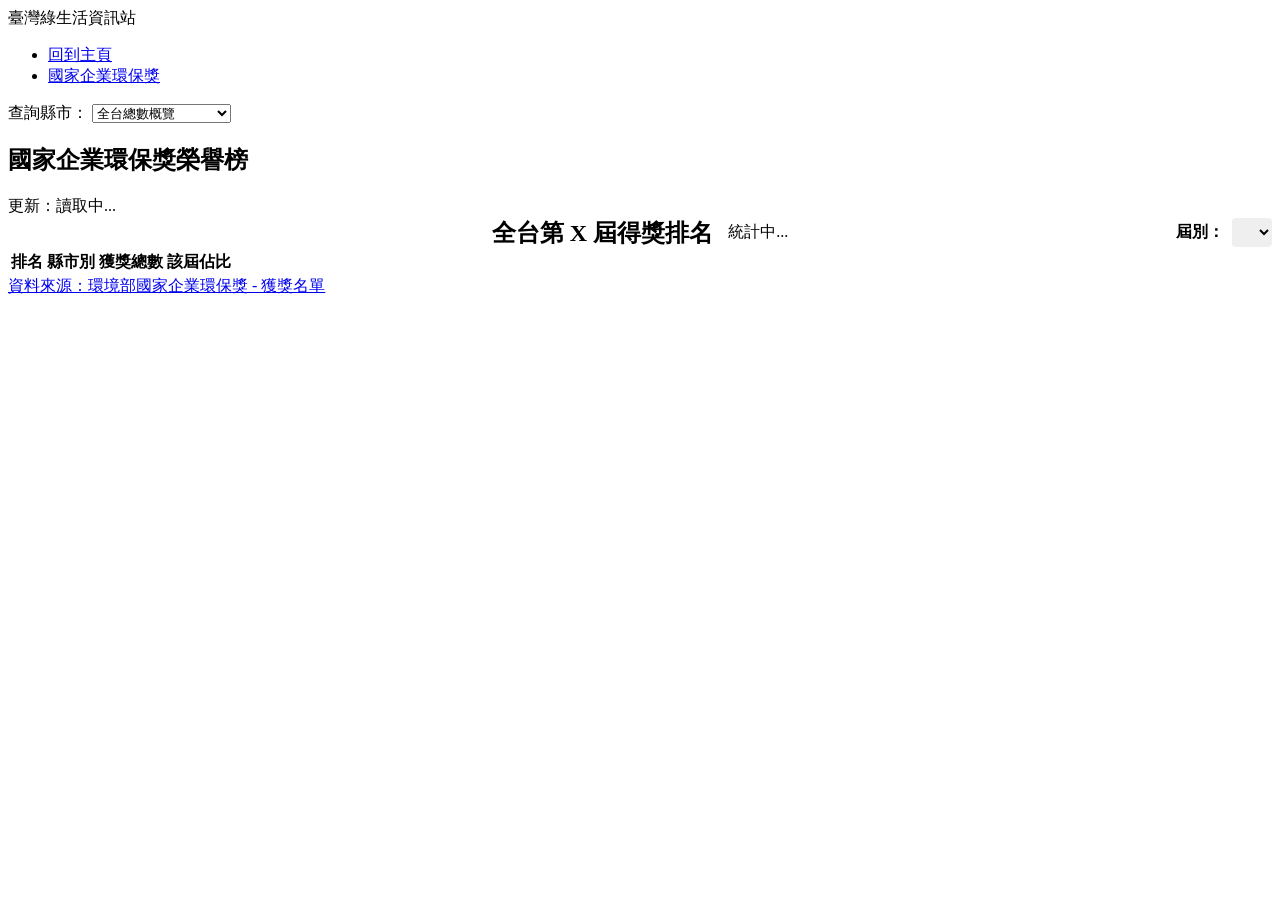
==== awards.html @ 9305130e "Add files via upload" ====
<!DOCTYPE html>
<html lang="zh-TW">

<head>
    <meta charset="UTF-8">
    <meta name="viewport" content="width=device-width, initial-scale=1.0">
    <title>臺灣綠生活資訊站 - 國家企業環保獎</title>

    <link rel="stylesheet" href="css/global_style.css">
    <link rel="stylesheet" href="css/facilities_style.css">
    <style>
        /* 專屬獎項標籤顏色補強 (基於你的附圖需求) */
        .badge-giant { background-color: #6d28d9 !important; color: white !important; } /* 巨擘獎 - 深紫色 */
        .badge-gold { background-color: #fef08a !important; color: #854d0e !important; }  /* 金級獎 - 金黃色 */
        .badge-silver { background-color: #e5e7eb !important; color: #374151 !important; }/* 銀級獎 - 銀灰色 */
        .badge-bronze { background-color: #fed7aa !important; color: #9a3412 !important; }/* 銅級獎 - 銅橘色 */
        .badge-entry { background-color: #f3f4f6 !important; color: #6b7280 !important; } /* 入圍獎 - 淺灰色 */
    </style>
</head>

<body>

    <nav id="global-navbar">
        <div class="logo">臺灣綠生活資訊站</div>
        <ul class="nav-links">
            <li><a href="index.html">回到主頁</a></li>
            <li><a href="awards.html" class="active">國家企業環保獎</a></li>
        </ul>
    </nav>

    <main id="facilities-content">
        <section class="page-header-compact">
            <div class="header-left">
                <label for="city-dropdown">查詢縣市：</label>
                <select id="city-dropdown">
                    <option value="all">全台總數概覽</option>
                    <option disabled>─── 直轄市 ───</option>
                    <option value="taipei">臺北市</option>
                    <option value="new-taipei">新北市</option>
                    <option value="taoyuan">桃園市</option>
                    <option value="taichung">臺中市</option>
                    <option value="tainan">臺南市</option>
                    <option value="kaohsiung">高雄市</option>
                    <option disabled>─── 其他縣市 ───</option>
                    <option value="keelung">基隆市</option>
                    <option value="hsinchu-city">新竹市</option>
                    <option value="hsinchu-county">新竹縣</option>
                    <option value="miaoli">苗栗縣</option>
                    <option value="changhua">彰化縣</option>
                    <option value="nantou">南投縣</option>
                    <option value="yunlin">雲林縣</option>
                    <option value="chiayi-city">嘉義市</option>
                    <option value="chiayi-county">嘉義縣</option>
                    <option value="pingtung">屏東縣</option>
                    <option value="yilan">宜蘭縣</option>
                    <option value="hualien">花蓮縣</option>
                    <option value="taitung">臺東縣</option>
                    <option value="penghu">澎湖縣</option>
                    <option value="kinmen">金門縣</option>
                    <option value="lienchiang">連江縣</option>
                </select>
            </div>

            <h1 class="header-center">國家企業環保獎榮譽榜</h1>

            <div class="header-right">
                <span id="update-date" class="update-date-inline">更新：讀取中...</span>
            </div>
        </section>

        <section id="overview-view">
            <div class="table-responsive-wrapper">
                <!-- 💡 使用 flex 排版：左邊空白佔位，中間標題，右邊選單 -->
                <div class="detail-header" style="display: flex; justify-content: space-between; align-items: center;">
                    <div style="flex: 1;"></div> <!-- 左側空白佔位區 -->

                    <div class="header-main-info" style="display: flex; justify-content: center; align-items: center; gap: 15px; flex: 2;">
                        <h2 id="overview-title" style="margin: 0;">全台第 X 屆得獎排名</h2>
                        <span id="total-stats" class="stats-text">統計中...</span>
                    </div>

                    <div class="header-action-area" style="display: flex; justify-content: flex-end; align-items: center; flex: 1;">
                        <label for="overview-edition-dropdown" style="font-weight: bold; color: var(--text-muted); margin-right: 8px;">屆別：</label>
                        <select id="overview-edition-dropdown" style="padding: 5px 10px; border-radius: 4px; border: 1px solid var(--border-color); cursor: pointer; font-size: 0.95rem;">
                            <!-- JS 會自動填入屆別 -->
                        </select>
                    </div>
                </div>

                <table id="facilities-table" class="ranking-table">
                    <thead>
                        <tr>
                            <th>排名</th>
                            <th>縣市別</th>
                            <th>獲獎總數</th>
                            <th>該屆佔比</th>
                        </tr>
                    </thead>
                    <tbody id="ranking-table-body">
                        </tbody>
                </table>
            </div>
        </section>

        <section id="history-view" style="display: none;">
            <div class="table-responsive-wrapper">
                <!-- 💡 標題置中，按鈕靠右 -->
                <div class="detail-header" style="display: flex; justify-content: space-between; align-items: center;">
                    <div style="flex: 1;"></div> <!-- 佔位 -->

                    <div class="header-main-info" style="display: flex; justify-content: center; align-items: center; gap: 15px; flex: 2;">
                        <h2 id="current-city-title" style="margin: 0;">縣市歷屆戰績</h2>
                        <span id="city-stats" class="stats-text"></span>
                    </div>

                    <div class="header-action-area" style="display: flex; justify-content: flex-end; flex: 1;">
                        <button id="btn-back-overview" style="background: none; border: none; cursor: pointer; font-size: 1.5rem;" title="返回全台總覽">🔙</button>
                    </div>
                </div>

                <table id="facilities-table" class="ranking-table">
                    <thead>
                        <tr>
                            <th>屆別 (點擊看名單)</th>
                            <th>該屆得獎總數</th>
                            <th>獎項概況</th>
                        </tr>
                    </thead>
                    <tbody id="history-table-body">
                        </tbody>
                </table>
            </div>
        </section>

        <section id="detail-view" style="display: none;">
            <div class="table-responsive-wrapper">
                <div class="detail-header" style="display: flex; justify-content: space-between; align-items: center;">
                    <div style="flex: 1;"></div>
                    <div class="header-main-info" style="display: flex; justify-content: center; align-items: center; gap: 15px; flex: 2;">
                        <h2 id="detail-title">獲獎企業明細</h2>
                        <span id="detail-stats" class="stats-text"></span>
                    </div>
                    <div class="header-action-area" style="display: flex; justify-content: flex-end; flex: 1;">
                        <button id="btn-back-history" style="background: none; border: none; cursor: pointer; font-size: 1.5rem;" title="返回歷屆戰績">🔙</button>
                    </div>
                </div>

                <table id="facilities-table" class="ranking-table">
                    <thead>
                        <tr>
                            <th style="width: 70%;">獲獎單位</th>
                            <th style="width: 30%;">獲得獎項</th>
                        </tr>
                    </thead>
                    <tbody id="detail-table-body">
                        </tbody>
                </table>
            </div>
        </section>
    </main>

    <script src="js/global_script.js"></script>
    <script src="js/awards_script.js"></script>
    <footer class="site-footer source-footer">
        <a href="https://aeepa.moenv.gov.tw/Nation_history_deeds.aspx#gsc.tab=0" target="_blank" rel="noopener noreferrer">
            資料來源：環境部國家企業環保獎 - 獲獎名單
        </a>
    </footer>
</body>

</html>
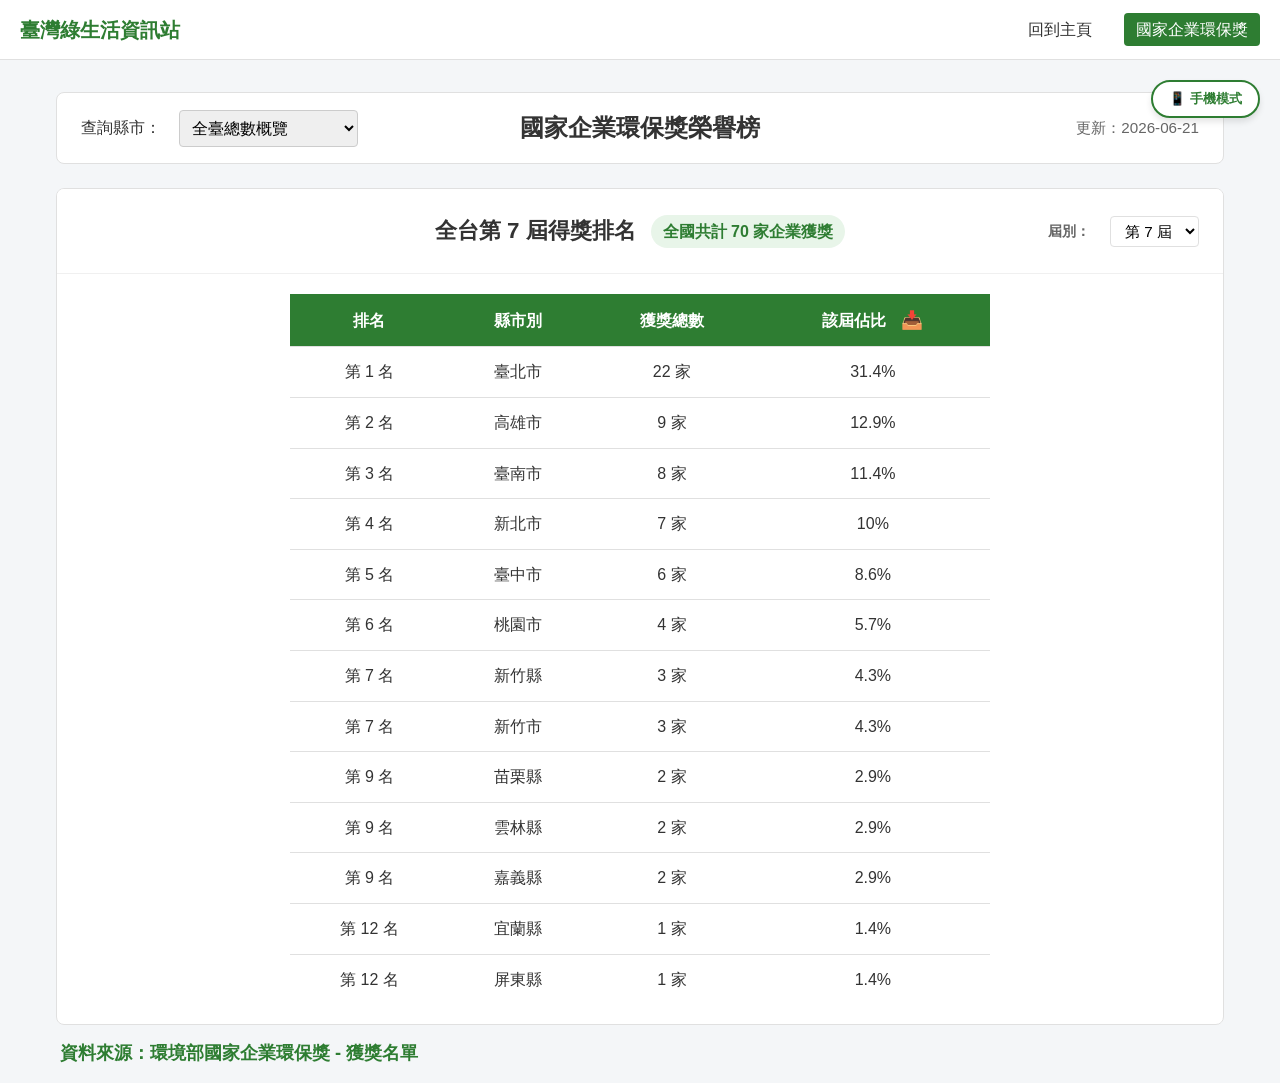
==== commit 1364ba2f: "修改台為臺" ====
--- a/awards.html
+++ b/awards.html
@@ -33,7 +33,7 @@
             <div class="header-left">
                 <label for="city-dropdown">查詢縣市：</label>
                 <select id="city-dropdown">
-                    <option value="all">全台總數概覽</option>
+                    <option value="all">全臺總數概覽</option>
                     <option disabled>─── 直轄市 ───</option>
                     <option value="taipei">臺北市</option>
                     <option value="new-taipei">新北市</option>
@@ -75,7 +75,7 @@
                     <div style="flex: 1;"></div> <!-- 左側空白佔位區 -->
 
                     <div class="header-main-info" style="display: flex; justify-content: center; align-items: center; gap: 15px; flex: 2;">
-                        <h2 id="overview-title" style="margin: 0;">全台第 X 屆得獎排名</h2>
+                        <h2 id="overview-title" style="margin: 0;">全臺第 X 屆得獎排名</h2>
                         <span id="total-stats" class="stats-text">統計中...</span>
                     </div>
 
@@ -114,7 +114,7 @@
                     </div>
 
                     <div class="header-action-area" style="display: flex; justify-content: flex-end; flex: 1;">
-                        <button id="btn-back-overview" style="background: none; border: none; cursor: pointer; font-size: 1.5rem;" title="返回全台總覽">🔙</button>
+                        <button id="btn-back-overview" style="background: none; border: none; cursor: pointer; font-size: 1.5rem;" title="返回全臺總覽">🔙</button>
                     </div>
                 </div>
 
@@ -168,4 +168,4 @@
     </footer>
 </body>
 
-</html>+</html>
--- a/css/global_style.css
+++ b/css/global_style.css
@@ -0,0 +1,263 @@
+/* =========================================
+   全局變數設定 (色彩、字體、間距)
+========================================= */
+:root {
+    /* 色彩配置：環保專業風，降低視覺疲勞 */
+    --primary-color: #2E7D32;
+    /* 沉穩綠 */
+    --primary-hover: #1B5E20;
+    /* 深翠綠 */
+    --bg-color: #F4F6F8;
+    /* 淺灰白背景，減少眩光 */
+    --text-main: #333333;
+    /* 深灰文字，避免純黑的強烈對比 */
+    --text-muted: #666666;
+    /* 次要資訊文字 */
+    --white: #FFFFFF;
+    --border-color: #E0E0E0;
+    /* 柔和的邊框色 */
+
+    /* 導覽列高度固定，方便計算 */
+    --navbar-height: 60px;
+}
+
+/* =========================================
+   基礎重置 (Reset) 與全域設定
+========================================= */
+* {
+    margin: 0;
+    padding: 0;
+    box-sizing: border-box;
+}
+
+body {
+    /* === 新增：禁止文字反白選取 === */
+    -webkit-user-select: none;
+    /* 支援 Safari 瀏覽器 */
+    -moz-user-select: none;
+    /* 支援 Firefox 瀏覽器 */
+    -ms-user-select: none;
+    /* 支援早期 IE/Edge */
+    user-select: none;
+    /* 標準語法 */
+    /* 使用系統預設字體，不載入外部字型以追求最高效能 */
+    font-family: -apple-system, BlinkMacSystemFont, "Segoe UI", Roboto, "Helvetica Neue", Arial, "Noto Sans", "Microsoft JhengHei", sans-serif;
+    background-color: var(--bg-color);
+    color: var(--text-main);
+    line-height: 1.6;
+    /* 預留導覽列的空間，避免內容被遮擋 */
+    padding-top: var(--navbar-height);
+}
+
+a {
+    text-decoration: none;
+    color: inherit;
+}
+
+ul {
+    list-style: none;
+}
+
+/* =========================================
+   共用頂部導覽列 (Navbar)
+========================================= */
+#global-navbar {
+    position: fixed;
+    top: 0;
+    left: 0;
+    width: 100%;
+    height: var(--navbar-height);
+    background-color: var(--white);
+    border-bottom: 1px solid var(--border-color);
+    display: flex;
+    justify-content: space-between;
+    align-items: center;
+    padding: 0 20px;
+    z-index: 1000;
+    /* 確保導覽列永遠在最上層 */
+}
+
+#global-navbar .logo {
+    font-size: 1.25rem;
+    font-weight: bold;
+    color: var(--primary-color);
+}
+
+#global-navbar .nav-links {
+    display: flex;
+    gap: 20px;
+}
+
+#global-navbar .nav-links a {
+    font-size: 1rem;
+    padding: 8px 12px;
+    border-radius: 4px;
+    transition: background-color 0.2s ease, color 0.2s ease;
+}
+
+/* 導覽列互動效果 */
+#global-navbar .nav-links a:hover,
+#global-navbar .nav-links a.active {
+    background-color: var(--primary-color);
+    color: var(--white);
+}
+
+/* =========================================
+   全域 RWD 基礎設定 (針對平板與手機)
+========================================= */
+@media screen and (max-width: 768px) {
+    #global-navbar {
+        padding: 0 10px;
+    }
+
+    #global-navbar .logo {
+        font-size: 1.1rem;
+    }
+
+    #global-navbar .nav-links {
+        gap: 5px;
+    }
+
+    #global-navbar .nav-links a {
+        font-size: 0.9rem;
+        padding: 6px 8px;
+    }
+}
+
+/* 頁尾基本樣式 */
+.site-footer {
+    text-align: center;
+    /* 文字置中 */
+    padding: 15px 0;
+    /* 縮減上下間距 */
+    font-size: 0.85rem;
+    /* 縮小字體 (約 13-14px) */
+    color: #757575;
+    /* 使用灰色弱化視覺層級 */
+
+    /* 如果你的 <body> 有設定 display: flex 和 min-height: 100vh，
+       加上 margin-top: auto 可以確保 footer 永遠貼在畫面最底部 */
+    margin-top: auto;
+}
+
+.site-footer p {
+    margin: 0;
+    /* 移除段落預設的留白，極致節省空間 */
+}
+
+/* =========================================
+   資料來源頁尾設計 (置左)
+========================================= */
+.site-footer.source-footer {
+    max-width: 1200px;
+    /* 將 margin-top 設為負值 (-1.5rem)，強制把整個區塊往上拉近表格 */
+    margin: -1.5rem auto 0 auto;
+    /* 將上方的 padding 縮小到 5px，下方保持 15px */
+    padding: 5px 20px 15px 20px;
+    text-align: left;
+}
+
+/* 來源超連結的美化 */
+.site-footer.source-footer a {
+    color: var(--primary-color);
+    text-decoration: none;
+    font-weight: bold;
+    /* 將字體明顯放大 (原本是 0.95rem，現在改為 1.15rem，約等於 18px~19px) */
+    font-size: 1.15rem;
+    transition: color 0.2s ease;
+}
+
+.site-footer.source-footer a:hover {
+    color: var(--primary-hover);
+    text-decoration: underline;
+}
+
+/* =========================================
+   手機模式切換按鈕 (右上角懸浮)
+========================================= */
+#mobile-mode-btn {
+    position: fixed;
+    top: 80px;
+    /* 避開上方 60px 的導覽列 */
+    right: 20px;
+    z-index: 9999;
+    padding: 8px 16px;
+    background-color: var(--white);
+    color: var(--primary-color);
+    border: 2px solid var(--primary-color);
+    border-radius: 30px;
+    cursor: pointer;
+    font-weight: bold;
+    box-shadow: 0 4px 6px rgba(0, 0, 0, 0.1);
+    transition: all 0.3s ease;
+}
+
+#mobile-mode-btn:hover {
+    background-color: #e8f5e9;
+}
+
+/* 按下後的狀態 */
+#mobile-mode-btn.active {
+    background-color: var(--primary-color);
+    color: var(--white);
+    border-color: var(--primary-hover);
+}
+
+/* =========================================
+   手機版：表格橫向滑動 (無卷軸、純淨資料版)
+========================================= */
+@media screen and (max-width: 768px) {
+    
+    /* 1. 開啟橫向滑動功能，並隱藏卷軸 */
+    .table-responsive-wrapper {
+        display: block !important;
+        width: 100% !important;
+        overflow-x: auto !important; 
+        -webkit-overflow-scrolling: touch !important;
+        margin-bottom: 20px;
+        
+        /* 隱藏卷軸 (支援 IE, Edge, Firefox) */
+        -ms-overflow-style: none !important;
+        scrollbar-width: none !important;
+    }
+    
+    /* 隱藏卷軸 (支援 Chrome, Safari, Opera) */
+    .table-responsive-wrapper::-webkit-scrollbar {
+        display: none !important;
+    }
+
+    /* 2. 確保表格維持傳統樣式，不被壓縮 */
+    .table-responsive-wrapper table {
+        display: table !important;
+        width: 100% !important;
+        min-width: 600px !important; 
+    }
+
+    .table-responsive-wrapper thead {
+        display: table-header-group !important; 
+    }
+
+    .table-responsive-wrapper tbody {
+        display: table-row-group !important;
+    }
+
+    .table-responsive-wrapper tr {
+        display: table-row !important;
+    }
+
+    /* 3. 儲存格設定：強制橫排不換行 */
+    .table-responsive-wrapper th,
+    .table-responsive-wrapper td {
+        display: table-cell !important; 
+        white-space: nowrap !important; 
+        padding: 10px !important;
+        vertical-align: middle !important;
+        text-align: left !important;
+    }
+
+    /* 4. 清除任何殘留的偽元素(重疊文字) */
+    .table-responsive-wrapper td::before {
+        content: none !important;
+        display: none !important;
+    }
+}
--- a/css/facilities_style.css
+++ b/css/facilities_style.css
@@ -0,0 +1,561 @@
+/* =========================================
+   子頁面排版與篩選器
+========================================= */
+#facilities-content {
+    max-width: 1200px; /* 表格需要較寬的空間 */
+    margin: 0 auto;
+    padding: 2rem 1rem;
+}
+
+#city-dropdown {
+    padding: 0.5rem;
+    font-size: 1rem;
+    margin-left: 0.5rem;
+    border-radius: 4px;
+    border: 1px solid #ccc;
+}
+
+/* =========================================
+   緊湊型頂部控制列 (選單左、標題與日期中、選單右)
+========================================= */
+.page-header-compact {
+    display: grid;
+    /* 左右兩側各佔 1 份彈性空間，中間依內容自動撐開，確保標題絕對置中 */
+    grid-template-columns: 1fr auto 1fr; 
+    align-items: center;
+    background-color: var(--white);
+    padding: 1rem 1.5rem;
+    border-radius: 8px;
+    border: 1px solid var(--border-color);
+    margin-bottom: 1.5rem;
+}
+
+.header-left {
+    display: flex;
+    align-items: center;
+    justify-content: flex-start; /* 強制靠左 */
+    flex-wrap: wrap;
+    gap: 10px;
+}
+
+.header-center {
+    display: flex;
+    flex-direction: column; /* 讓標題與日期上下排列 */
+    align-items: center;    /* 垂直置中 */
+    gap: 5px;               /* 標題與日期之間的微小間距 */
+    text-align: center;
+}
+
+.header-center h1 {
+    margin: 0;
+    font-size: 1.6rem;
+    color: var(--text-main);
+}
+
+.header-right {
+    display: flex;
+    align-items: center;
+    justify-content: flex-end; /* 強制靠右 */
+    flex-wrap: wrap;
+    gap: 10px;
+}
+
+/* 針對平板與手機的 RWD 微調 (螢幕太小時全部改為垂直置中排列) */
+@media screen and (max-width: 850px) {
+    .page-header-compact {
+        grid-template-columns: 1fr;
+        gap: 1rem;
+        padding: 1.5rem 1rem;
+    }
+    .header-left, .header-center, .header-right {
+        justify-content: center;
+    }
+}
+
+/* =========================================
+   資料表格基礎設計 (電腦版) - 終極排版修正
+========================================= */
+.table-responsive-wrapper {
+    width: 100%;
+    background-color: var(--white); 
+    border-radius: 8px;
+    border: 1px solid var(--border-color);
+    /* 加入 transform 讓瀏覽器嚴格執行 overflow: hidden */
+    transform: translateZ(0); 
+    overflow: hidden; 
+}
+
+#facilities-table {
+    width: 100%;
+    /* 改回 collapse，讓線條與外框完美貼合 */
+    border-collapse: collapse; 
+    text-align: left;
+    margin: 0; 
+}
+
+#facilities-table th, 
+#facilities-table td {
+    padding: 12px 15px;
+    border-bottom: 1px solid var(--border-color);
+}
+
+/* 固定表頭 */
+#facilities-table th, 
+#detail-table th {  /* 👈 只要補上這行 */
+    background-color: var(--primary-color);
+    color: var(--white);
+    position: sticky;
+    top: var(--navbar-height); 
+    z-index: 10;
+    white-space: nowrap;
+    border-top: none; 
+    border-radius: 0 !important; /* 強制直角，讓它變成橫跨卡片的漂亮綠帶 */
+}
+
+/* 圓角設定 (緊接在上面的下方) */
+#facilities-table th:first-child, #detail-table th:first-child { /* 👈 補上 */
+    border-top-left-radius: 8px;
+}
+#facilities-table th:last-child, #detail-table th:last-child { /* 👈 補上 */
+    border-top-right-radius: 8px;
+}
+
+/* 移除最後一列的底線 */
+#facilities-table tbody tr:last-child td {
+    border-bottom: none;
+}
+
+/* =========================================
+   標題與日期同行排版
+========================================= */
+
+.update-date-inline {
+    color: var(--text-muted);
+    font-size: 0.95rem;
+}
+
+/* =========================================
+   卡片內標題列 (電腦左右並排 / 手機垂直折疊)
+========================================= */
+.detail-header {
+    display: flex;
+    flex-direction: row;            /* 電腦版：水平排列 */
+    align-items: center;            /* 垂直置中 */
+    justify-content: space-between; /* 左右推開 */
+    padding: 1.5rem;
+    background-color: var(--white);
+    border-bottom: 1px solid #f0f0f0;
+    gap: 15px;
+    flex-wrap: wrap;                /* 如果螢幕縮小則允許折行 */
+}
+
+/* 左側標題區 */
+.header-main-info {
+    display: flex;
+    align-items: center;
+    justify-content: flex-start; /* 靠左 */
+    gap: 15px;
+    width: auto;                 /* 【關鍵】移除 100% 限制，只佔需要的寬度 */
+}
+
+.header-main-info h2 {
+    margin: 0;
+    font-size: 1.4rem;
+    text-align: left;
+}
+
+/* 統計數據小標籤 */
+.stats-text {
+    font-weight: bold;
+    color: var(--primary-color);
+    font-size: 1rem;
+    background-color: #e8f5e9;
+    padding: 4px 12px;
+    border-radius: 20px;
+    white-space: nowrap;         /* 避免標籤文字折行 */
+}
+
+/* 右側操作區 */
+.header-action-area {
+    display: flex;
+    align-items: center;
+    justify-content: flex-end;   /* 靠右 */
+    gap: 15px;
+    width: auto;                 /* 【關鍵】移除 100% 限制 */
+}
+
+.header-action-area label {
+    font-weight: bold;
+    color: var(--text-muted);
+    font-size: 0.9rem;
+}
+
+.header-action-area select {
+    padding: 0.4rem 0.6rem;
+    border-radius: 4px;
+    border: 1px solid var(--border-color);
+    background-color: var(--white);
+    cursor: pointer;
+}
+
+/* 手機版適應：螢幕小於 900px 時改為上下排列靠左 */
+@media screen and (max-width: 900px) {
+    .detail-header {
+        flex-direction: column;
+        align-items: flex-start;
+    }
+    .header-action-area {
+        width: 100%;
+        justify-content: flex-start;
+        flex-wrap: wrap;
+        margin-top: 10px;
+    }
+}
+/* =========================================
+   專屬排行榜的「瘦身置中」樣式
+========================================= */
+#facilities-table.ranking-table {
+    width: 60% !important;         /* 電腦版縮小寬度為 60% */
+    max-width: 800px;              /* 設定最大寬度，防螢幕過大時跑版 */
+    margin: 20px auto !important;  /* 關鍵：上下留白 20px，左右 auto 自動置中 */
+    table-layout: auto !important; /* 讓欄位依照內容(如數字長度)彈性分配 */
+}
+
+/* 針對排行榜的文字微調 */
+#facilities-table.ranking-table th,
+#facilities-table.ranking-table td {
+    white-space: nowrap !important; /* 排行榜資料短，不換行更乾淨 */
+    text-align: center !important;  /* 確保名次與數字絕對置中 */
+}
+
+/* RWD：手機與平板版恢復滿版，避免畫面太小字擠在一起 */
+@media screen and (max-width: 768px) {
+    #facilities-table.ranking-table {
+        width: 100% !important;
+        margin: 0 auto !important;
+    }
+}
+/* =========================================
+   證書到期警示標章
+========================================= */
+.expire-badge {
+    display: inline-block;
+    padding: 3px 8px;
+    border-radius: 12px;
+    font-size: 0.8rem;
+    font-weight: bold;
+    color: var(--white);
+    margin-left: 8px;
+    white-space: nowrap; /* 防止標籤文字斷行 */
+}
+
+/* 即將到期：橘色警告 */
+.expire-badge.warning {
+    background-color: #F57C00;
+}
+
+/* 已過期：紅色危險 */
+.expire-badge.expired {
+    background-color: #D32F2F;
+}
+/* =========================================
+   精簡型狀態提醒 (位於標題列右側)
+========================================= */
+.status-summary-compact {
+    display: flex;
+    gap: 10px;
+    background-color: transparent; /* 移除背景色，讓它與標題列融合 */
+}
+
+.status-summary-compact .summary-item {
+    display: flex;
+    align-items: center;
+    padding: 4px 10px; /* 縮小內距以符合標題列高度 */
+    border-radius: 6px;
+    font-size: 0.85rem; /* 稍微縮小字體 */
+    white-space: nowrap;
+}
+
+/* 保持原本的顏色邏輯 */
+.summary-item.warning {
+    color: #E65100;
+    background-color: #FFF3E0;
+    border: 1px solid #FFE0B2;
+}
+
+.summary-item.expired {
+    color: #C62828;
+    background-color: #FFEBEE;
+    border: 1px solid #FFCDD2;
+}
+
+/* 狀態良好時顯示淡淡的綠色，不干擾視覺 */
+.summary-item.safe {
+    color: var(--primary-color);
+    background-color: #e8f5e9;
+    font-weight: normal;
+}
+
+/* 確保 header-action-area 的元素水平對齊 */
+.header-action-area {
+    display: flex;
+    align-items: center;
+    gap: 12px;
+}
+/* =========================================
+   表格內：日期右側的狀態小圖示
+========================================= */
+.status-icon {
+    font-size: 1rem;
+    margin-left: 6px;
+    cursor: help; /* 滑鼠移過去會變成問號指標，提示使用者可以看 title */
+}
+
+.status-icon.warning {
+    color: #F57C00;
+}
+
+.status-icon.expired {
+    color: #D32F2F;
+}
+/* === 分頁按鈕樣式 === */
+.pagination-wrapper {
+    display: flex;
+    justify-content: center;
+    align-items: center;
+    gap: 15px;
+    margin-top: 20px;
+    padding: 15px;
+}
+
+.page-btn {
+    padding: 8px 16px;
+    background-color: #2e7d32; /* 配合綠生活的綠色 */
+    color: white;
+    border: none;
+    border-radius: 4px;
+    cursor: pointer;
+    font-size: 1rem;
+    transition: background-color 0.2s;
+}
+
+.page-btn:hover:not(:disabled) {
+    background-color: #1b5e20;
+}
+
+.page-btn:disabled {
+    background-color: #cccccc;
+    cursor: not-allowed;
+}
+
+.page-info {
+    font-weight: bold;
+    color: #333;
+}
+/* =========================================
+   表格防撐破與換行設定 (取代舊版瘦身設定)
+========================================= */
+
+/* 2. 表格本體：設定為固定排版 (table-layout: fixed)，強制寬度 100% */
+#facilities-table {
+    table-layout: fixed !important; /* 啟動固定欄寬模式 */
+    width: 100% !important;
+    border-collapse: collapse;
+    margin: 0;
+}
+
+/* 3. 表格內的儲存格：強制允許換行 */
+#facilities-table th,
+#facilities-table td {
+    white-space: normal !important; /* 強制覆蓋任何不換行設定 */
+    word-break: break-word;         /* 遇到長地址自動折行 */
+    overflow-wrap: break-word;
+    vertical-align: middle;         /* 多行時垂直置中 */
+    padding: 12px 15px;             /* 適中的內距 */
+    text-align: center;             /* 預設內容置中 */
+}
+
+/* 讓長度較長的名子與地址靠左對齊，比較好閱讀 (使用 data-label 來精準選擇) */
+#facilities-table td[data-label="聯絡地址"],
+#facilities-table td[data-label="旅宿名稱"],
+#facilities-table td[data-label="設施場所名稱"],
+#facilities-table td[data-label="申請單位全銜"] {
+    text-align: left;
+}
+/* 標章等級的標籤樣式 */
+/* =========================================
+   標章等級樣式 (放大與 RWD 微調)
+========================================= */
+.badge-level {
+    display: inline-flex;       /* 改用 flex 讓圖示和文字完美對齊 */
+    align-items: center;
+    gap: 6px;                   /* 圖示和文字之間的距離 */
+    padding: 6px 12px;          /* 稍微加大內縮，讓背景色區塊更好看 */
+    border-radius: 6px;
+    font-weight: bold;
+    font-size: 1.1rem;          /* 【整體字體放大】 */
+}
+
+/* 特別讓圖示再大一點點，更有重點感 */
+.level-icon {
+    font-size: 1.3rem;          
+}
+
+/* =========================================
+   手機版特製：節省空間，隱藏文字只留圖示
+========================================= */
+@media screen and (max-width: 768px) {
+    .level-text {
+        display: none;          /* 螢幕變小時，直接把文字隱藏 */
+    }
+    
+    .badge-level {
+        padding: 8px;           /* 因為只剩圖示，微調背景區塊大小 */
+        justify-content: center;
+    }
+
+    .level-icon {
+        font-size: 1.6rem;      /* 手機上圖示再稍微放大，方便閱讀 */
+        margin: 0;
+    }
+}
+
+/* 用 CSS 屬性選擇器，根據文字自動上色 */
+span.badge-level:contains('金級'),
+td[data-label="標章等級"]:has(:contains('金')) span {
+    background-color: #fef08a; /* 金黃色 */
+    color: #854d0e;
+}
+
+td[data-label="標章等級"]:has(:contains('銀')) span {
+    background-color: #e5e7eb; /* 銀灰色 */
+    color: #374151;
+}
+
+td[data-label="標章等級"]:has(:contains('銅')) span {
+    background-color: #fed7aa; /* 銅橘色 */
+    color: #9a3412;
+}
+/* 手動搜尋超連結樣式 */
+.manual-search-link {
+    color: #0000FF !important;       /* 強制顯示純藍色 */
+    text-decoration: underline !important; /* 強制顯示底線 */
+    font-weight: bold;               /* 加粗方便識別 */
+    cursor: pointer;
+}
+
+.manual-search-link:hover {
+    color: #0000AA !important;       /* 滑鼠移上去變深藍色 */
+}
+/* ==========================================
+   自訂彈出視窗樣式
+   ========================================== */
+.modal-overlay {
+    position: fixed;
+    top: 0;
+    left: 0;
+    width: 100%;
+    height: 100%;
+    background-color: rgba(0, 0, 0, 0.6); /* 半透明黑底 */
+    /* 這裡原本設定為 flex，但 HTML 中先用 display: none 隱藏，將由 JS 控制顯示 */
+    justify-content: center;
+    align-items: center;
+    z-index: 9999; /* 確保浮在最上層 */
+}
+
+.modal-content {
+    background-color: #fff;
+    padding: 24px;
+    border-radius: 12px;
+    width: 90%;
+    max-width: 400px; /* 電腦版最大寬度 */
+    text-align: center;
+    box-shadow: 0 4px 15px rgba(0,0,0,0.2);
+    box-sizing: border-box;
+}
+
+.modal-header {
+    font-size: 1.25rem;
+    font-weight: bold;
+    margin-bottom: 12px;
+    color: #d9534f; /* 警告用的紅色 */
+}
+
+.modal-body {
+    font-size: 1rem;
+    color: #333;
+    margin-bottom: 24px;
+    line-height: 1.6;
+    white-space: pre-line; /* 重要：讓 JS 傳入的 \n 可以正確換行 */
+}
+
+.modal-btn {
+    background-color: #007bff; /* 按鈕主色 */
+    color: white;
+    border: none;
+    padding: 10px 32px;
+    font-size: 1rem;
+    border-radius: 6px;
+    cursor: pointer;
+    transition: background-color 0.2s;
+}
+
+.modal-btn:hover {
+    background-color: #0056b3;
+}
+/* =========================================
+   綠色夥伴 - 歷年列表互動效果
+========================================= */
+/* 讓帶有此 class 的表格列具有點擊感 */
+.clickable-row {
+    cursor: pointer;
+    transition: all 0.2s ease;
+}
+
+/* 電腦版：滑鼠移上去時，讓整列儲存格背景變成淺綠色 */
+.clickable-row:hover td {
+    background-color: #e8f5e9 !important; 
+}
+
+/* 針對彈出視窗 (Modal) 的淡入動畫微調 */
+.chart-modal-content {
+    animation: modalFadeIn 0.3s ease-out forwards;
+}
+
+@keyframes modalFadeIn {
+    from { 
+        opacity: 0; 
+        transform: translateY(-20px); 
+    }
+    to { 
+        opacity: 1; 
+        transform: translateY(0); 
+    }
+}
+/* =========================================
+   強制套用手機模式：頂部控制列垂直化
+========================================= */
+/* 當啟用手機模式時，強迫解除三欄並排，改為單欄上下堆疊 */
+body.mobile-mode .page-header-compact {
+    display: flex !important;
+    flex-direction: column !important;
+    gap: 15px !important;
+    padding: 1.5rem 1rem !important;
+    align-items: center !important; /* 所有區塊置中對齊 */
+}
+
+/* 解除各區塊原本靠左或靠右的設定，統一置中並允許換行 */
+body.mobile-mode .header-left, 
+body.mobile-mode .header-center, 
+body.mobile-mode .header-right {
+    width: 100% !important;
+    justify-content: center !important;
+    flex-wrap: wrap !important;
+}
+
+/* 確保內部元素之間的間距舒適 */
+body.mobile-mode .header-right {
+    gap: 10px !important;
+    flex-direction: column !important; /* 讓縣市選單與日期狀態上下排列 */
+    align-items: center !important;
+}
